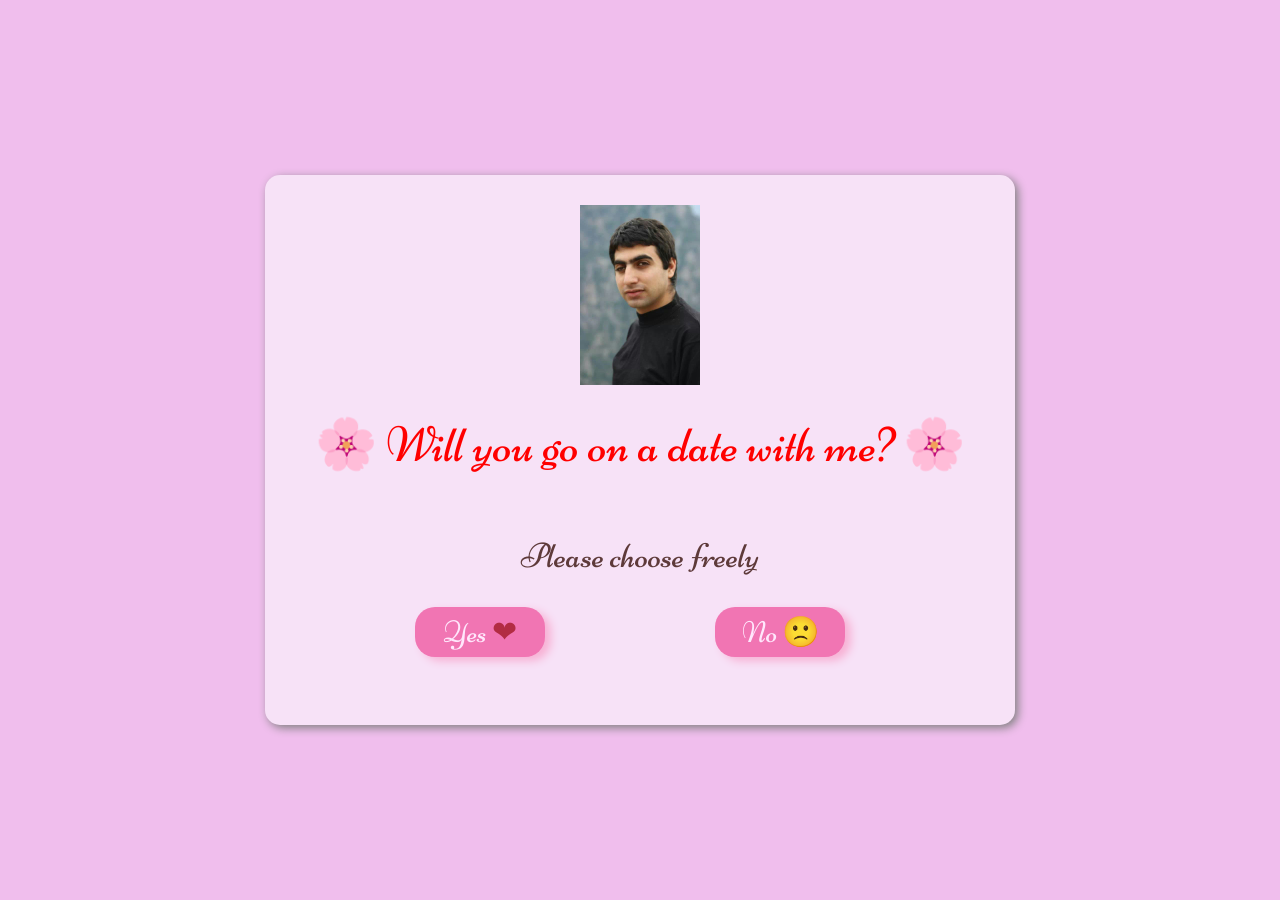
==== index.html @ 6e510e20 "Update index.html" ====
<!DOCTYPE html>
<html lang="en">

<head>
    <link rel="stylesheet" href="style/style.css">
    <meta charset="UTF-8">
    <meta name="viewport" content="width=device-width, initial-scale=1.0">
    <title>Document</title>
</head>

<body>
    <div class="container">
        <img src="assets/mypic.jpg"></img>
        <!-- <div class="heart"></div> -->
        <h1>
            🌸 Will you go on a date with me? 🌸</h1>
        <h3>Please choose freely</h3>
        <div class="buttonyesno">
            <button class="button buttonyes" onclick="gotosecondpage()">Yes <span>❤</span></button>
            <button class="button buttonno">No &#128577;</button>
        </div>

    </div>
</body>

<script>
    function gotosecondpage() {
        window.location.href="tps://mirmaroun.github.il/dating/Secondpage.html"
    }
</script>


</html>



<script>
    const btn = document.querySelector(".buttonno");
    const container = document.querySelector(".container");

    btn.addEventListener("mouseenter", () => {
        const maxX = container.clientWidth - btn.offsetWidth;
        const maxY = container.clientHeight - btn.offsetHeight;

        const x = Math.floor(Math.random() * maxX - 200);
        const y = Math.floor(Math.random() * maxY - 200);

        btn.style.left = x + "px";
        btn.style.top = y + "px";
    });
</script>
---- style/style.css ----
@import url('https://fonts.googleapis.com/css2?family=Dynalight&family=Niconne&family=Parisienne&display=swap');


*{
    margin:0;
    padding:0;
    box-sizing: border-box;
 font-family: niconne;
}

body, html{
    display:flex;
    width:100%;
    height:100vh;
    justify-content:center;
    align-items:center;
    background-color: rgb(240, 190, 237)
}

.container{
    position:relative;
    width:750px;
    height:550px;
    background-color: rgb(247, 226, 247);
    border: transparent;
    text-align:center;
    align-items:center;
    border-radius:15px;
    display:flex;
    flex-direction: column;
    gap:30px;
    box-shadow: 3px 3px 10px grey;
}

img{
    padding-top:30px;
    width:120px;
    height:auto;
}

h1{
    padding-left: 40px;
    padding-right:40px;
    font-size:50px;
    color:red;
    font-weight:200;
}

.buttonyesno{
    height:45px;
    width:100%;
    position: relative;
    border-radius: 20px;
    display:flex;
    flex-direction:row;
    gap:50px;
    justify-self:center;
}

span{
    color: rgba(141, 1, 1, 0.63)
}

.button{ 
    width:130px; 
    height:50px;
    border-radius:20px;
    border:transparent;
    background-color:rgb(241, 117, 179);
    font-size:30px;
    box-shadow: 6px 4px 8px rgb(247, 177, 212);;
    
}
.buttonyes{
    position:absolute;
    left:20%;
    color:#ffeafef8;
}

.buttonno{
    position:absolute;
    left:60%;
    color: #ffeafef8;
}

h3{
    padding-top:30px;
    color:rgb(94, 58, 58);
    font-size:35px;
    font-weight:200;
}

.buttonyes:hover, .buttonokey:hover{
    background-color:rgb(238, 42, 140);

}


h2{
    padding-top:20px;
    font-size: 75px;
}

.buttonokey{
    margin-top:30px;
    width: 250px;
    height:55px;
    border-radius:20px;
    border:transparent;
    color:white;
    background-color:rgb(241, 117, 179);
    font-size:25px;
    box-shadow: 6px 4px 8px rgb(247, 177, 212);
}





.star {
    position: absolute;
    font-size: 3rem;
    opacity: 0;
    transition: opacity 0.3s ease;
    pointer-events: none;
}



.containerinputs{
    width:350px;
    justify-items:center;
    text-align:center;
    align-items:center;
    gap:30px;
    display:flex;
    flex-direction:column;
    margin-top:30px;
}


.datetime{
    display:flex;
    flex-direction:row;
    gap:20px;
    justify-content:center;
}




h4{
    color:black;

}


label{

    width:100px;
    height:27px;
    font-size:27px;
    color:black;
}

select, input{
    padding-left:5px;
    font-size:25px;
    width:200px;
    color:white;
    background-color:rgb(255, 35, 35);
}


.buttonsend{
    margin-top:30px;
    width: 200px;
    height:50px;
    border-radius:20px;
    border:transparent;
    background-color:rgb(241, 117, 179);
    font-size:25px;
    box-shadow: 6px 4px 8px rgb(247, 177, 212);
}
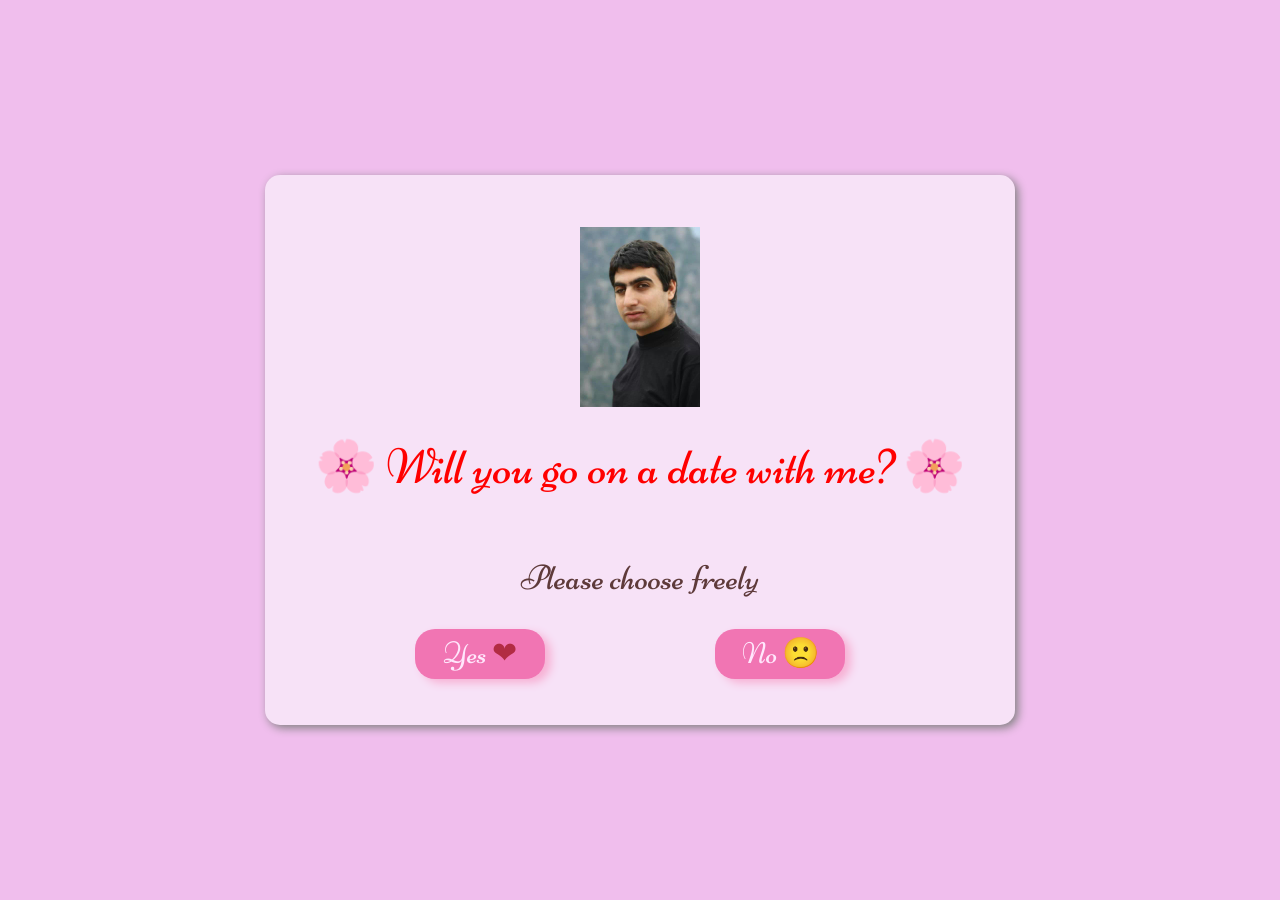
==== commit 6eb49f14: "Fix button redirection and clean up HTML" ====
--- a/index.html
+++ b/index.html
@@ -10,10 +10,10 @@
 
 <body>
     <div class="container">
+        
         <img src="assets/mypic.jpg"></img>
         <!-- <div class="heart"></div> -->
-        <h1>
-            🌸 Will you go on a date with me? 🌸</h1>
+        <h1>🌸 Will you go on a date with me? 🌸</h1>
         <h3>Please choose freely</h3>
         <div class="buttonyesno">
             <button class="button buttonyes" onclick="gotosecondpage()">Yes <span>❤</span></button>
@@ -25,7 +25,7 @@
 
 <script>
     function gotosecondpage() {
-        window.location.href="tps://mirmaroun.github.il/dating/Secondpage.html"
+        window.location.href="secondpage.html";
     }
 </script>
 
--- a/style/style.css
+++ b/style/style.css
@@ -5,7 +5,7 @@
     margin:0;
     padding:0;
     box-sizing: border-box;
- font-family: niconne;
+    font-family: niconne;
 }
 
 body, html{
@@ -24,6 +24,7 @@
     background-color: rgb(247, 226, 247);
     border: transparent;
     text-align:center;
+    justify-content:center;
     align-items:center;
     border-radius:15px;
     display:flex;
@@ -32,8 +33,30 @@
     box-shadow: 3px 3px 10px grey;
 }
 
+input[type="text"]::placeholder, input[type="email"]::placeholder{
+    color: white;
+}
+
+.containerinput{
+    position:relative;
+    width:750px;
+    height:680px;
+    background-color: rgb(247, 226, 247);
+    border: transparent;
+    text-align:center;
+    align-items:center;
+    border-radius:15px;
+    display:flex;
+    flex-direction: column;
+    gap:30px;
+    box-shadow: 3px 3px 10px grey;
+      
+}
+
+
+
 img{
-    padding-top:30px;
+    /* padding-top:30px; */
     width:120px;
     height:auto;
 }
@@ -55,6 +78,7 @@
     flex-direction:row;
     gap:50px;
     justify-self:center;
+    
 }
 
 span{
@@ -157,7 +181,7 @@
 
 label{
 
-    width:100px;
+    width:150px;
     height:27px;
     font-size:27px;
     color:black;
@@ -166,7 +190,7 @@
 select, input{
     padding-left:5px;
     font-size:25px;
-    width:200px;
+    width:270px;
     color:white;
     background-color:rgb(255, 35, 35);
 }
@@ -181,4 +205,33 @@
     background-color:rgb(241, 117, 179);
     font-size:25px;
     box-shadow: 6px 4px 8px rgb(247, 177, 212);
-}+}
+
+
+@media screen and (max-width: 780px){
+
+    .container{
+        width:80%;
+        gap:30px;
+        height:650px;
+    }
+
+img{
+    /* padding-top:30px; */
+    width:80px;
+    height:auto;
+}
+
+.buttonyes{
+    position:absolute;
+    left:15%;
+    color:#ffeafef8;
+}
+
+.buttonno{
+    position:absolute;
+    left:55%;
+    color: #ffeafef8;
+}
+
+}
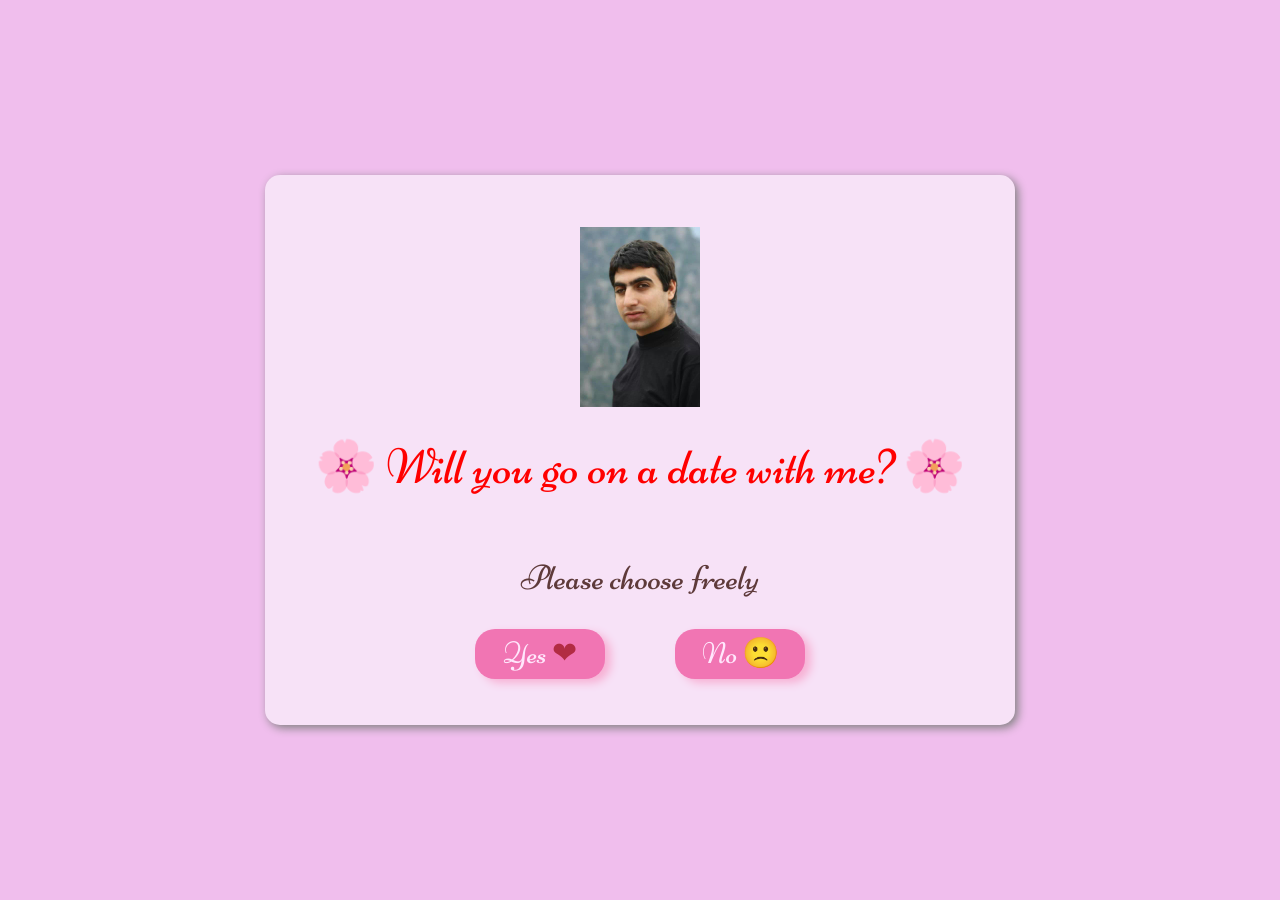
==== commit 58eb04f8: "Fix button redirection URL in index.html" ====
--- a/index.html
+++ b/index.html
@@ -5,7 +5,7 @@
     <link rel="stylesheet" href="style/style.css">
     <meta charset="UTF-8">
     <meta name="viewport" content="width=device-width, initial-scale=1.0">
-    <title>Document</title>
+    <title>Acceptance</title>
 </head>
 
 <body>
@@ -25,7 +25,7 @@
 
 <script>
     function gotosecondpage() {
-        window.location.href="secondpage.html";
+        window.location.href="https://mirmaroun.github.io/dating/Secondpage.html";
     }
 </script>
 
--- a/style/style.css
+++ b/style/style.css
@@ -78,7 +78,7 @@
     flex-direction:row;
     gap:50px;
     justify-self:center;
-    
+    justify-content:center;
 }
 
 span{
@@ -92,18 +92,19 @@
     border:transparent;
     background-color:rgb(241, 117, 179);
     font-size:30px;
+    align-items:center;
     box-shadow: 6px 4px 8px rgb(247, 177, 212);;
     
 }
 .buttonyes{
     position:absolute;
-    left:20%;
+    margin-right: 200px;
     color:#ffeafef8;
 }
 
 .buttonno{
     position:absolute;
-    left:60%;
+    margin-left:200px;
     color: #ffeafef8;
 }
 
@@ -138,9 +139,6 @@
 }
 
 
-
-
-
 .star {
     position: absolute;
     font-size: 3rem;
@@ -175,7 +173,6 @@
 
 h4{
     color:black;
-
 }
 
 
@@ -211,7 +208,7 @@
 @media screen and (max-width: 780px){
 
     .container{
-        width:80%;
+        width:90%;
         gap:30px;
         height:650px;
     }
@@ -224,13 +221,13 @@
 
 .buttonyes{
     position:absolute;
-    left:15%;
+    margin-right:150px;
     color:#ffeafef8;
 }
 
 .buttonno{
     position:absolute;
-    left:55%;
+    margin-left:150px;
     color: #ffeafef8;
 }
 
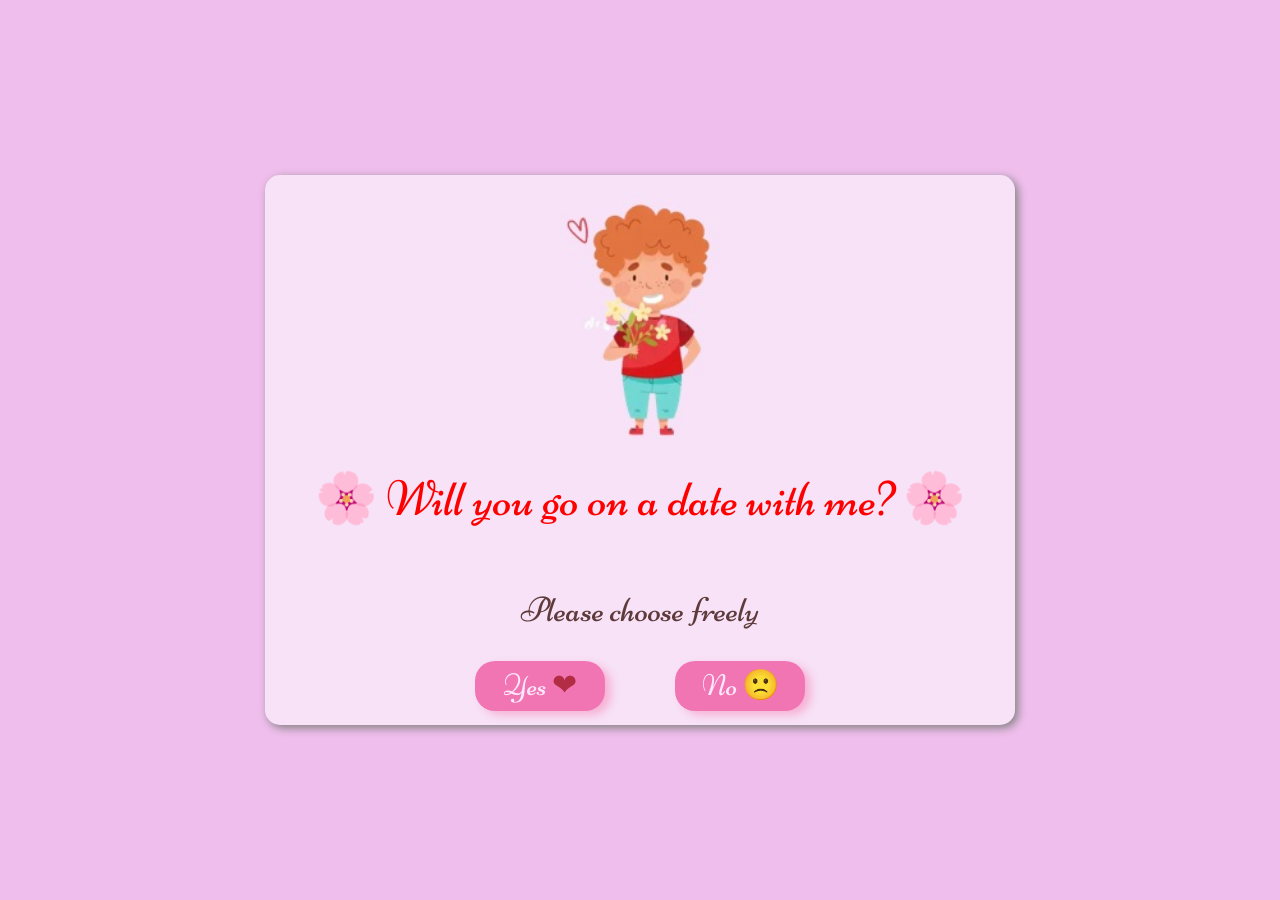
==== commit a73efdea: "Update image source URL in index.html" ====
--- a/index.html
+++ b/index.html
@@ -11,7 +11,7 @@
 <body>
     <div class="container">
         
-        <img src="assets/mypic.jpg"></img>
+        <img src="http://mirmaroun.github.io/dating/assets/mypic.jpg"></img>
         <!-- <div class="heart"></div> -->
         <h1>🌸 Will you go on a date with me? 🌸</h1>
         <h3>Please choose freely</h3>
--- a/style/style.css
+++ b/style/style.css
@@ -1,140 +1,145 @@
 @import url('https://fonts.googleapis.com/css2?family=Dynalight&family=Niconne&family=Parisienne&display=swap');
 
 
-*{
-    margin:0;
-    padding:0;
+* {
+    margin: 0;
+    padding: 0;
     box-sizing: border-box;
     font-family: niconne;
 }
 
-body, html{
-    display:flex;
-    width:100%;
-    height:100vh;
-    justify-content:center;
-    align-items:center;
+body,
+html {
+    display: flex;
+    width: 100%;
+    height: 100vh;
+    justify-content: center;
+    align-items: center;
     background-color: rgb(240, 190, 237)
 }
 
-.container{
-    position:relative;
-    width:750px;
-    height:550px;
+.container {
+    position: relative;
+    width: 750px;
+    height: 550px;
     background-color: rgb(247, 226, 247);
     border: transparent;
-    text-align:center;
-    justify-content:center;
-    align-items:center;
-    border-radius:15px;
-    display:flex;
+    text-align: center;
+    justify-content: center;
+    align-items: center;
+    border-radius: 15px;
+    display: flex;
     flex-direction: column;
-    gap:30px;
+    gap: 30px;
     box-shadow: 3px 3px 10px grey;
 }
 
-input[type="text"]::placeholder, input[type="email"]::placeholder{
+input[type="text"]::placeholder,
+input[type="email"]::placeholder {
     color: white;
 }
 
-.containerinput{
-    position:relative;
-    width:750px;
-    height:680px;
+.containerinput {
+    position: relative;
+    width: 750px;
+    height: 680px;
     background-color: rgb(247, 226, 247);
     border: transparent;
-    text-align:center;
-    align-items:center;
-    border-radius:15px;
-    display:flex;
+    text-align: center;
+    align-items: center;
+    border-radius: 15px;
+    display: flex;
     flex-direction: column;
-    gap:30px;
+    gap: 30px;
     box-shadow: 3px 3px 10px grey;
-      
-}
-
-
-
-img{
+
+}
+
+
+
+img {
     /* padding-top:30px; */
-    width:120px;
-    height:auto;
-}
-
-h1{
+    width: 160px;
+    height: auto;
+}
+
+h1 {
     padding-left: 40px;
-    padding-right:40px;
-    font-size:50px;
-    color:red;
-    font-weight:200;
-}
-
-.buttonyesno{
-    height:45px;
-    width:100%;
+    padding-right: 40px;
+    font-size: 50px;
+    color: red;
+    font-weight: 200;
+}
+
+.buttonyesno {
+    height: 45px;
+    width: 100%;
     position: relative;
     border-radius: 20px;
-    display:flex;
-    flex-direction:row;
-    gap:50px;
-    justify-self:center;
-    justify-content:center;
-}
-
-span{
+    display: flex;
+    flex-direction: row;
+    gap: 50px;
+    justify-self: center;
+    justify-content: center;
+}
+
+span {
     color: rgba(141, 1, 1, 0.63)
 }
 
-.button{ 
-    width:130px; 
-    height:50px;
-    border-radius:20px;
-    border:transparent;
-    background-color:rgb(241, 117, 179);
-    font-size:30px;
-    align-items:center;
-    box-shadow: 6px 4px 8px rgb(247, 177, 212);;
-    
-}
-.buttonyes{
-    position:absolute;
+.button {
+    width: 130px;
+    height: 50px;
+    border-radius: 20px;
+    border: transparent;
+    background-color: rgb(241, 117, 179);
+    font-size: 30px;
+    align-items: center;
+    box-shadow: 6px 4px 8px rgb(247, 177, 212);
+    ;
+
+}
+
+.buttonyes {
+    position: absolute;
     margin-right: 200px;
-    color:#ffeafef8;
-}
-
-.buttonno{
-    position:absolute;
-    margin-left:200px;
     color: #ffeafef8;
 }
 
-h3{
-    padding-top:30px;
-    color:rgb(94, 58, 58);
-    font-size:35px;
-    font-weight:200;
-}
-
-.buttonyes:hover, .buttonokey:hover{
-    background-color:rgb(238, 42, 140);
-
-}
-
-
-h2{
-    padding-top:20px;
+.buttonno {
+    position: absolute;
+    margin-left: 200px;
+    color: #ffeafef8;
+}
+
+h3 {
+    padding-top: 30px;
+    color: rgb(94, 58, 58);
+    font-size: 35px;
+    font-weight: 200;
+}
+
+.buttonyes:hover,
+.buttonokey:hover {
+    background-color: rgb(238, 42, 140);
+
+}
+
+
+h2 {
+    padding-top: 20px;
     font-size: 75px;
 }
 
-.buttonokey{
-    margin-top:30px;
+.buttonokey {
+    margin-top: 30px;
     width: 250px;
-    height:55px;
-    border-radius:20px;
-    border:transparent;
-    color:white;
-    background-color:rgb(241, 117, 179);
-    font-size:25px;
+    height: 55px;
+    border-radius: 20px;
+    border: transparent;
+    color: white;
+    background-color: rgb(241, 117, 179);
+    font-size: 25px;
     box-shadow: 6px 4px 8px rgb(247, 177, 212);
 }
 
@@ -149,86 +154,108 @@
 
 
 
-.containerinputs{
-    width:350px;
-    justify-items:center;
-    text-align:center;
-    align-items:center;
-    gap:30px;
-    display:flex;
-    flex-direction:column;
-    margin-top:30px;
-}
-
-
-.datetime{
-    display:flex;
-    flex-direction:row;
-    gap:20px;
-    justify-content:center;
-}
-
-
-
-
-h4{
-    color:black;
-}
-
-
-label{
-
-    width:150px;
-    height:27px;
-    font-size:27px;
-    color:black;
-}
-
-select, input{
-    padding-left:5px;
-    font-size:25px;
-    width:270px;
-    color:white;
-    background-color:rgb(255, 35, 35);
-}
-
-
-.buttonsend{
-    margin-top:30px;
+.containerinputs {
+    width: 350px;
+    justify-items: center;
+    text-align: center;
+    align-items: center;
+    gap: 30px;
+    display: flex;
+    flex-direction: column;
+    margin-top: 20px;
+}
+
+
+.datetime {
+    display: flex;
+    flex-direction: row;
+    gap: 20px;
+    justify-content: center;
+}
+
+
+
+
+h4 {
+    color: black;
+}
+
+
+label {
+
+    width: 150px;
+    height: 27px;
+    font-size: 27px;
+    color: black;
+}
+
+select,
+input {
+    padding-left: 5px;
+    font-size: 25px;
+    width: 270px;
+    color: white;
+    background-color: rgb(255, 35, 35);
+}
+
+
+.buttonsend {
+    margin-top: 20px;
     width: 200px;
-    height:50px;
-    border-radius:20px;
-    border:transparent;
-    background-color:rgb(241, 117, 179);
-    font-size:25px;
+    height: 50px;
+    border-radius: 20px;
+    border: transparent;
+    background-color: rgb(241, 117, 179);
+    font-size: 25px;
     box-shadow: 6px 4px 8px rgb(247, 177, 212);
 }
 
 
-@media screen and (max-width: 780px){
-
-    .container{
-        width:90%;
-        gap:30px;
-        height:650px;
-    }
-
-img{
-    /* padding-top:30px; */
-    width:80px;
-    height:auto;
-}
-
-.buttonyes{
-    position:absolute;
-    margin-right:150px;
-    color:#ffeafef8;
-}
-
-.buttonno{
-    position:absolute;
-    margin-left:150px;
-    color: #ffeafef8;
-}
-
-}
+@media screen and (max-width: 780px) {
+    h1{ font-size:40px;
+    }
+
+    .container {
+        width: 90%;
+        gap: 30px;
+        height: 650px;
+    }
+
+    img {
+        /* padding-top:30px; */
+        width: 120px;
+        height: auto;
+    }
+
+    .buttonyes {
+        position: absolute;
+        margin-right: 150px;
+        color: #ffeafef8;
+    }
+
+    .buttonno {
+        position: absolute;
+        margin-left: 150px;
+        color: #ffeafef8;
+    }
+
+    .containerinput {
+        width: 90%;
+    }
+
+
+    .containerinputs{
+        width:300px;
+    }
+
+    label {
+
+    width: 100px;
+    font-size:18px;
+    }
+select,
+input {
+    font-size: 18px;
+    width: 200px;
+}
+}
